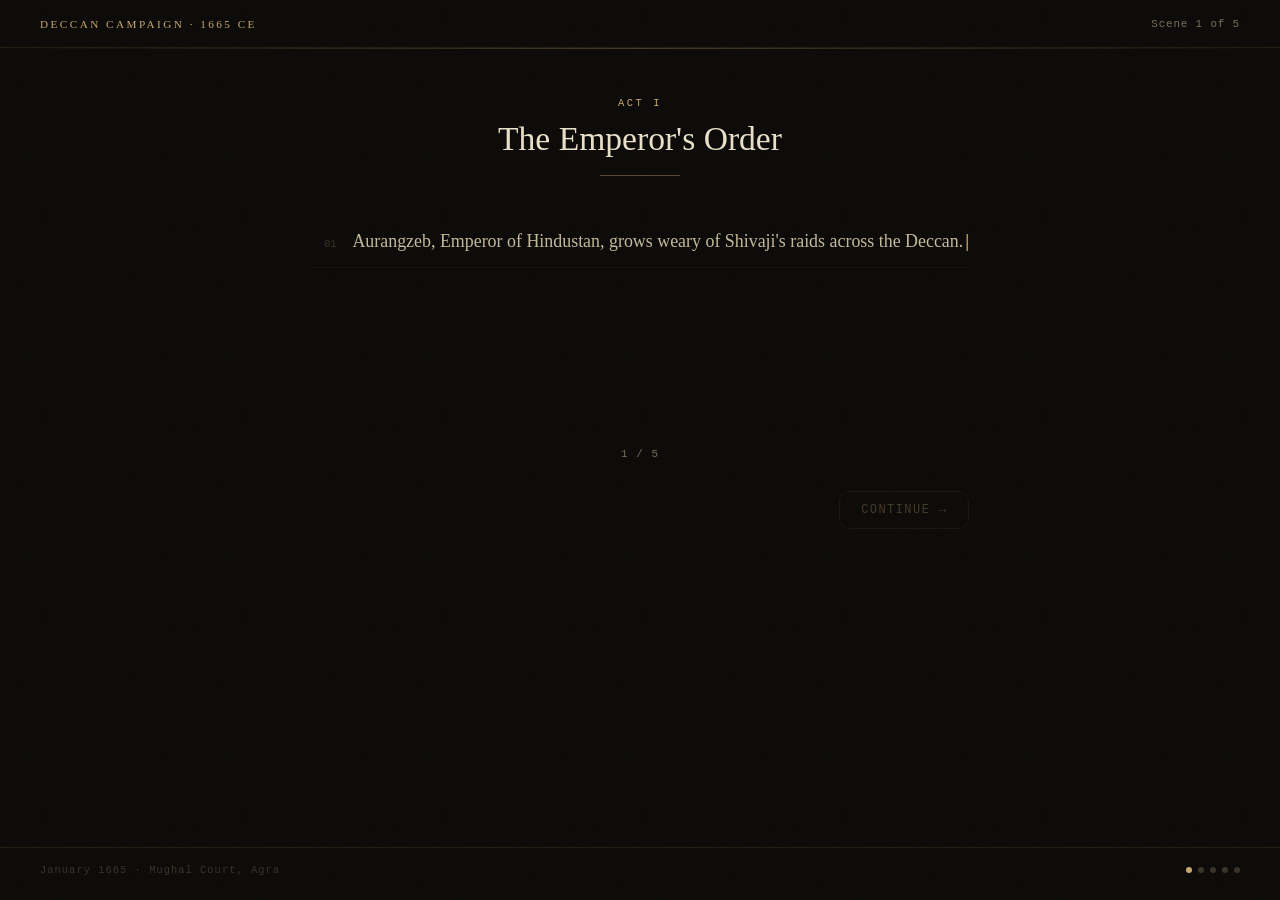
==== Idea2.html @ 473e8cde "Add files via upload" ====
<!DOCTYPE html>
<html lang="en">
<head>
<meta charset="UTF-8">
<meta name="viewport" content="width=device-width, initial-scale=1.0">
<title>Deccan Campaign — Historical Simulation</title>
<style>
*, *::before, *::after { box-sizing: border-box; margin: 0; padding: 0; }

:root {
  --bg:          #0c0b09;
  --surface:     #131210;
  --surface2:    #1a1916;
  --border:      rgba(200,169,110,0.12);
  --border-mid:  rgba(200,169,110,0.25);
  --gold:        #c8a96e;
  --gold-dim:    rgba(200,169,110,0.08);
  --gold-glow:   rgba(200,169,110,0.18);
  --parchment:   #e8dfc8;
  --muted:       #7a6f5c;
  --faint:       #3a342a;
  --green:       #5a9e72;
  --green-dim:   rgba(90,158,114,0.13);
  --red:         #b85555;
  --red-dim:     rgba(184,85,85,0.13);
  --r:           10px;
  --rl:          16px;
}

body {
  background: var(--bg);
  color: var(--parchment);
  font-family: 'Georgia', 'Times New Roman', serif;
  min-height: 100vh;
  display: flex;
  flex-direction: column;
}

/* ── GRAIN TEXTURE ── */
body::before {
  content: '';
  position: fixed; inset: 0; pointer-events: none; z-index: 0;
  background-image: url("data:image/svg+xml,%3Csvg xmlns='http://www.w3.org/2000/svg' width='200' height='200'%3E%3Cfilter id='n'%3E%3CfeTurbulence type='fractalNoise' baseFrequency='0.75' numOctaves='4' stitchTiles='stitch'/%3E%3C/filter%3E%3Crect width='200' height='200' filter='url(%23n)' opacity='0.04'/%3E%3C/svg%3E");
  opacity: 0.4;
}

/* ── GLOBAL HEADER ── */
#global-header {
  position: relative; z-index: 10;
  border-bottom: 1px solid var(--border);
  padding: 1.1rem 2.5rem;
  display: flex; align-items: center; justify-content: space-between;
}
.header-title {
  font-size: 0.7rem;
  letter-spacing: 0.22em;
  text-transform: uppercase;
  color: var(--gold);
}
.header-progress {
  font-family: 'Courier New', monospace;
  font-size: 0.68rem;
  color: var(--muted);
  letter-spacing: 0.08em;
}
.gold-line {
  height: 1px;
  background: linear-gradient(90deg, transparent, var(--gold), transparent);
  opacity: 0.3;
}

/* ── STAGE (scene container) ── */
#stage {
  position: relative; z-index: 5;
  flex: 1;
  display: flex; align-items: flex-start; justify-content: center;
  padding: 3rem 1.5rem 2rem;
}

/* ── SCENE ENTRY ANIMATION ── */
.scene-enter {
  animation: sceneIn 0.7s cubic-bezier(0.22,1,0.36,1) both;
}
@keyframes sceneIn {
  from { opacity: 0; transform: translateY(20px); }
  to   { opacity: 1; transform: translateY(0); }
}

/* ═══════════════════════════════════
   DECISION SCENE
═══════════════════════════════════ */
.decision-wrap {
  width: 100%; max-width: 680px;
}

.scene-eyebrow {
  display: flex; align-items: center; gap: 1rem;
  margin-bottom: 0.75rem;
}
.act-tag {
  font-family: 'Courier New', monospace;
  font-size: 0.65rem;
  letter-spacing: 0.2em;
  text-transform: uppercase;
  color: var(--gold);
  border: 1px solid var(--border-mid);
  padding: 3px 10px;
  border-radius: 3px;
}
.role-tag {
  font-family: 'Courier New', monospace;
  font-size: 0.65rem;
  letter-spacing: 0.12em;
  color: var(--muted);
}

.scene-heading {
  font-size: clamp(1.3rem, 3vw, 1.9rem);
  font-weight: normal;
  color: var(--parchment);
  line-height: 1.25;
  margin-bottom: 0.3rem;
}

.gold-divider {
  height: 1px;
  background: linear-gradient(90deg, var(--gold), transparent);
  opacity: 0.35;
  margin: 1.1rem 0;
}

.narrative-text {
  font-size: 1rem;
  line-height: 1.85;
  color: #c4b99a;
  margin-bottom: 1.1rem;
}

.role-immersion {
  font-family: 'Courier New', monospace;
  font-size: 0.75rem;
  color: var(--gold);
  letter-spacing: 0.1em;
  border-left: 2px solid var(--gold);
  padding: 0.4rem 0.85rem;
  margin-bottom: 1.5rem;
  background: var(--gold-dim);
  border-radius: 0 var(--r) var(--r) 0;
}

.decision-question {
  font-size: 0.78rem;
  font-family: 'Courier New', monospace;
  letter-spacing: 0.08em;
  text-transform: uppercase;
  color: var(--muted);
  margin-bottom: 0.85rem;
}

.options-grid {
  display: flex; flex-direction: column; gap: 0.55rem;
  margin-bottom: 1.4rem;
}

.opt-btn {
  display: flex; align-items: flex-start; gap: 0.85rem;
  background: var(--surface2);
  border: 1px solid var(--border);
  border-radius: var(--r);
  color: var(--parchment);
  font-family: 'Georgia', serif;
  font-size: 0.88rem;
  line-height: 1.5;
  padding: 0.85rem 1.1rem;
  text-align: left;
  cursor: pointer;
  transition: background 0.15s, border-color 0.15s;
}
.opt-btn:hover:not(:disabled) {
  background: rgba(200,169,110,0.06);
  border-color: var(--border-mid);
}
.opt-btn:disabled { cursor: default; }

.opt-key {
  flex-shrink: 0;
  width: 24px; height: 24px;
  border-radius: 50%;
  border: 1px solid var(--faint);
  display: flex; align-items: center; justify-content: center;
  font-family: 'Courier New', monospace;
  font-size: 0.7rem;
  color: var(--muted);
  transition: all 0.2s;
  margin-top: 1px;
}

.opt-btn.state-correct {
  background: var(--green-dim);
  border-color: var(--green);
  color: #8ecfa5;
}
.opt-btn.state-correct .opt-key {
  background: var(--green); border-color: var(--green); color: #fff;
}
.opt-btn.state-incorrect {
  background: var(--red-dim);
  border-color: var(--red);
  color: #c98585;
}
.opt-btn.state-incorrect .opt-key {
  background: var(--red); border-color: var(--red); color: #fff;
}
.opt-btn.state-dim {
  opacity: 0.38;
}

.feedback-box {
  display: none;
  border-radius: var(--r);
  padding: 0.9rem 1.1rem;
  font-family: 'Courier New', monospace;
  font-size: 0.8rem;
  line-height: 1.65;
  animation: fadeIn 0.4s ease both;
}
.feedback-box.correct {
  display: block;
  background: var(--green-dim);
  border: 1px solid rgba(90,158,114,0.3);
  color: #8ecfa5;
}
.feedback-box.incorrect {
  display: block;
  background: var(--red-dim);
  border: 1px solid rgba(184,85,85,0.3);
  color: #c98585;
}
.feedback-verdict {
  font-size: 0.68rem;
  letter-spacing: 0.15em;
  text-transform: uppercase;
  margin-bottom: 0.35rem;
  font-weight: bold;
}

@keyframes fadeIn {
  from { opacity: 0; transform: translateY(6px); }
  to   { opacity: 1; transform: translateY(0); }
}

/* ═══════════════════════════════════
   NARRATION SCENE
═══════════════════════════════════ */
.narration-wrap {
  width: 100%; max-width: 720px;
}

.narration-header {
  margin-bottom: 2.5rem;
  text-align: center;
}
.narration-act {
  font-family: 'Courier New', monospace;
  font-size: 0.65rem;
  letter-spacing: 0.25em;
  text-transform: uppercase;
  color: var(--gold);
  margin-bottom: 0.6rem;
}
.narration-title {
  font-size: clamp(1.4rem, 4vw, 2.1rem);
  font-weight: normal;
  color: var(--parchment);
  line-height: 1.2;
}
.narration-gold-line {
  width: 80px;
  height: 1px;
  background: var(--gold);
  opacity: 0.4;
  margin: 1rem auto 0;
}

.transcript-log {
  min-height: 200px;
  display: flex;
  flex-direction: column;
  gap: 0;
  margin-bottom: 2rem;
}

.transcript-line {
  font-size: clamp(0.95rem, 2.2vw, 1.12rem);
  line-height: 1.85;
  color: #c4b99a;
  padding: 0.55rem 0;
  border-bottom: 1px solid rgba(200,169,110,0.06);
  display: flex;
  gap: 1rem;
  align-items: baseline;
  animation: lineIn 0.7s cubic-bezier(0.22,1,0.36,1) both;
}
@keyframes lineIn {
  from { opacity: 0; transform: translateY(14px); }
  to   { opacity: 1; transform: translateY(0); }
}

.line-index {
  font-family: 'Courier New', monospace;
  font-size: 0.65rem;
  color: var(--faint);
  flex-shrink: 0;
  padding-top: 3px;
  min-width: 1.6rem;
  text-align: right;
}
.line-text { flex: 1; }

.transcript-line.line-active .line-text::after {
  content: '|';
  animation: blink 0.9s step-end infinite;
  color: var(--gold);
  margin-left: 2px;
  font-weight: bold;
}
@keyframes blink {
  0%,100% { opacity: 1; }
  50%      { opacity: 0; }
}

.narration-step-indicator {
  font-family: 'Courier New', monospace;
  font-size: 0.68rem;
  color: var(--muted);
  text-align: center;
  letter-spacing: 0.1em;
  min-height: 1.2rem;
}

/* ── NEXT BUTTON ── */
.next-btn-wrap {
  display: flex;
  justify-content: flex-end;
  padding-top: 1.5rem;
}

.next-btn {
  display: inline-flex;
  align-items: center;
  gap: 0.5rem;
  background: transparent;
  border: 1px solid var(--border-mid);
  border-radius: var(--r);
  color: var(--gold);
  font-family: 'Courier New', monospace;
  font-size: 0.75rem;
  letter-spacing: 0.12em;
  text-transform: uppercase;
  padding: 0.65rem 1.3rem;
  cursor: pointer;
  transition: background 0.15s, border-color 0.15s;
}
.next-btn:hover {
  background: var(--gold-glow);
  border-color: var(--gold);
}
.next-btn:disabled {
  opacity: 0.3;
  cursor: not-allowed;
}
.next-arrow {
  font-size: 0.8rem;
}

/* ── END CARD ── */
.end-card {
  width: 100%; max-width: 520px;
  text-align: center;
}
.end-seal {
  width: 60px; height: 60px;
  border: 1px solid var(--border-mid);
  border-radius: 50%;
  display: flex; align-items: center; justify-content: center;
  margin: 0 auto 1.5rem;
  font-size: 1.5rem;
}
.end-title {
  font-size: 1.4rem;
  color: var(--gold);
  margin-bottom: 0.6rem;
}
.end-sub {
  font-family: 'Courier New', monospace;
  font-size: 0.75rem;
  color: var(--muted);
  letter-spacing: 0.1em;
}

/* ── SCENE FOOTER ── */
.scene-footer {
  position: relative; z-index: 5;
  display: flex; align-items: center; justify-content: space-between;
  padding: 1rem 2.5rem 1.5rem;
  border-top: 1px solid var(--border);
}
.footer-meta {
  font-family: 'Courier New', monospace;
  font-size: 0.65rem;
  color: var(--faint);
  letter-spacing: 0.1em;
}
.scene-dots {
  display: flex; gap: 6px;
}
.dot {
  width: 6px; height: 6px;
  border-radius: 50%;
  background: var(--faint);
  transition: background 0.3s;
}
.dot.active { background: var(--gold); }
.dot.done   { background: var(--muted); }
</style>
</head>
<body>

<div id="global-header">
  <div class="header-title">Deccan Campaign · 1665 CE</div>
  <div class="header-progress" id="header-progress">Scene 1 of 5</div>
</div>
<div class="gold-line"></div>

<div id="stage"></div>

<footer class="scene-footer">
  <div class="footer-meta" id="footer-meta">Historical simulation</div>
  <div class="scene-dots" id="scene-dots"></div>
</footer>

<script>
/* ═══════════════════════════════════════════
   SCENE DATA
═══════════════════════════════════════════ */
const SCENES = [
  {
    type: "narration",
    act: "ACT I",
    title: "The Emperor's Order",
    footer: "January 1665 · Mughal Court, Agra",
    narration: [
      "Aurangzeb, Emperor of Hindustan, grows weary of Shivaji's raids across the Deccan.",
      "In December 1664, he summons Mirza Raja Jai Singh II — his most capable general.",
      "The command is absolute: break Shivaji, reduce his forts, and end the Maratha threat.",
      "Jai Singh departs Agra in the bitter cold of January 1665 with a vast imperial army.",
      "He crosses the Narmada river on the 9th — the threshold between north and south."
    ]
  },
  {
    type: "decision",
    act: "ACT I — Scene 2",
    title: "The Approach",
    role: "You are Jai Singh II, Mirza Raja of Amber",
    narrative: "Your column has crossed the Narmada. The Deccan plateau opens before you. Shivaji's network of hill forts stretches from Pune to the Konkan coast. Your cavalry is strong, your artillery slow. The monsoon is four months away — time is your most precious resource.",
    question: "How do you approach the Maratha heartland?",
    footer: "February 1665 · Northern Deccan",
    options: [
      {
        text: "March directly on Rajgad — Shivaji's capital. A swift strike at the heart.",
        correct: false,
        explanation: "Rajgad sits atop a near-vertical escarpment. A direct assault without reducing surrounding forts exposes your supply lines to Maratha raids. This ended historical sieges in failure."
      },
      {
        text: "Secure Pune first, then establish a base at Saswad to control the plains.",
        correct: true,
        explanation: "Saswad commands the Bhima plain with open ground for Mughal cavalry. From here, Jai Singh isolated forts one by one. This is exactly the strategy he executed — it forced Shivaji to negotiate."
      },
      {
        text: "Move south into Konkan and cut Shivaji's coastal trade routes.",
        correct: false,
        explanation: "The Konkan's dense jungle and monsoon gorges neutralise cavalry entirely. Maratha infantry and guerrillas own that terrain. Historically, Mughal columns there were ground down to nothing."
      },
      {
        text: "Divide the army into three columns for simultaneous pressure.",
        correct: false,
        explanation: "Dividing in hostile terrain against an enemy with interior lines is fatal. Each column becomes small enough for Shivaji to destroy in detail before they can converge."
      }
    ]
  },
  {
    type: "narration",
    act: "ACT II",
    title: "The Siege of Purandar",
    footer: "March–June 1665 · Purandar Fort",
    narration: [
      "Jai Singh establishes his base at Saswad. The Mughal camp stretches for miles across the plateau.",
      "He methodically reduces outlying Maratha posts, cutting Purandar's supply lines.",
      "Shivaji watches from Rajgad as fort after fort falls to Mughal pressure and bribery.",
      "By April, Jai Singh's guns are positioned on Vajragad — the lower hill commanding Purandar.",
      "The bombardment begins. Stone by stone, the walls of Purandar begin to crack.",
      "Shivaji's finest commander, Murar Baji, dies defending the breach. The fort cannot hold."
    ]
  },
  {
    type: "decision",
    act: "ACT II — Scene 4",
    title: "The Treaty Offer",
    role: "You are Shivaji Bhonsle, Chhatrapati of the Marathas",
    narrative: "Purandar is days from falling. Twenty-three of your thirty-five forts have been taken or threatened. Jai Singh sends an envoy — a remarkably generous offer. He speaks of service to the Emperor, of honour preserved, of forts returned after a northern campaign. Your sardars urge resistance to the last man. But you are not a man who fights to die.",
    question: "Do you accept Jai Singh's terms at Purandar?",
    footer: "June 1665 · Rajgad",
    options: [
      {
        text: "Accept the treaty. Cede 23 forts, agree to serve the Emperor, preserve your core.",
        correct: true,
        explanation: "Shivaji signed the Treaty of Purandar on 11 June 1665. He ceded 23 forts but retained 12 key ones — including Rajgad. He lived to reclaim everything. Strategic retreat is not defeat."
      },
      {
        text: "Reject the treaty and fight. Let the Marathas bleed the Mughals across every hill.",
        correct: false,
        explanation: "Historically suicidal. Without Purandar, the remaining forts fall in months. The Maratha confederacy fractures without a centre. Shivaji's genius was knowing when to yield in order to survive."
      },
      {
        text: "Accept terms publicly, then sabotage Mughal operations from within.",
        correct: false,
        explanation: "Jai Singh was not naive. Shivaji would be expected at Agra — surrounded by imperial court and Mughal power. Treachery at this stage would mean imprisonment or death before any sabotage could begin."
      }
    ]
  },
  {
    type: "narration",
    act: "ACT III",
    title: "Aftermath",
    footer: "1665–1674 · The Long Game",
    narration: [
      "The Treaty of Purandar is signed. Shivaji yields 23 forts and a tribute of 400,000 rupees.",
      "He travels to Agra in 1666 — and famously escapes Aurangzeb's court in a fruit basket.",
      "By 1670, Shivaji recaptures all his lost forts in a single swift campaign.",
      "In 1674, he crowns himself Chhatrapati — sovereign king — at Raigad.",
      "What looked like defeat at Purandar was merely an intermission. The Marathas endured for 150 years more."
    ]
  }
];

/* ═══════════════════════════════════════════
   ENGINE
═══════════════════════════════════════════ */
let currentScene = 0;
let narrationTimer = null;
let narrationStep = 0;
let decisionMade = false;

function buildDots() {
  const wrap = document.getElementById('scene-dots');
  wrap.innerHTML = '';
  SCENES.forEach((_, i) => {
    const d = document.createElement('div');
    d.className = 'dot' + (i === currentScene ? ' active' : (i < currentScene ? ' done' : ''));
    wrap.appendChild(d);
  });
}

function updateHeader() {
  document.getElementById('header-progress').textContent =
    `Scene ${currentScene + 1} of ${SCENES.length}`;
}

function renderScene(scene) {
  const stage = document.getElementById('stage');
  stage.innerHTML = '';
  document.getElementById('footer-meta').textContent = scene.footer || '';
  buildDots();
  updateHeader();
  decisionMade = false;
  narrationStep = 0;
  clearTimeout(narrationTimer);

  const wrap = document.createElement('div');
  wrap.className = 'scene-enter';

  if (scene.type === 'decision') {
    wrap.appendChild(buildDecisionScene(scene));
  } else if (scene.type === 'narration') {
    const { el, start } = buildNarrationScene(scene);
    wrap.appendChild(el);
    stage.appendChild(wrap);
    start();
    return;
  }

  stage.appendChild(wrap);
}

/* ── DECISION RENDERER ── */
function buildDecisionScene(s) {
  const root = document.createElement('div');
  root.className = 'decision-wrap';

  root.innerHTML = `
    <div class="scene-eyebrow">
      <span class="act-tag">${s.act}</span>
      <span class="role-tag">${s.role}</span>
    </div>
    <h1 class="scene-heading">${s.title}</h1>
    <div class="gold-divider"></div>
    <p class="narrative-text">${s.narrative}</p>
    <div class="role-immersion">${s.role}</div>
    <p class="decision-question">${s.question}</p>
    <div class="options-grid" id="opts"></div>
    <div class="feedback-box" id="feedback-box">
      <div class="feedback-verdict" id="feedback-verdict"></div>
      <div id="feedback-text"></div>
    </div>
    <div class="next-btn-wrap">
      <button class="next-btn" id="next-btn" disabled>
        Continue <span class="next-arrow">&#8594;</span>
      </button>
    </div>
  `;

  const opts = root.querySelector('#opts');
  const keys = ['A','B','C','D'];
  s.options.forEach((opt, i) => {
    const btn = document.createElement('button');
    btn.className = 'opt-btn';
    btn.innerHTML = `<span class="opt-key">${keys[i]}</span><span>${opt.text}</span>`;
    btn.addEventListener('click', () => handleDecision(i, s, root));
    opts.appendChild(btn);
  });

  return root;
}

function handleDecision(index, s, root) {
  if (decisionMade) return;
  decisionMade = true;

  const chosen = s.options[index];
  const btns = root.querySelectorAll('.opt-btn');
  btns.forEach((b, i) => {
    b.disabled = true;
    if (i === index) {
      b.classList.add(chosen.correct ? 'state-correct' : 'state-incorrect');
    } else {
      b.classList.add('state-dim');
    }
  });

  const box = root.querySelector('#feedback-box');
  const verdict = root.querySelector('#feedback-verdict');
  const text = root.querySelector('#feedback-text');
  verdict.textContent = chosen.correct ? '✓  Correct stratagem' : '✗  Poor judgment';
  text.textContent = chosen.explanation;
  box.className = 'feedback-box ' + (chosen.correct ? 'correct' : 'incorrect');

  root.querySelector('#next-btn').disabled = false;
  root.querySelector('#next-btn').addEventListener('click', advanceScene);

  window.dispatchEvent(new CustomEvent('history:decision', {
    detail: {
      act: s.act,
      role: s.role,
      choice: s.options[index].text,
      correct: chosen.correct
    }
  }));
}

/* ── NARRATION RENDERER ── */
function buildNarrationScene(s) {
  const root = document.createElement('div');
  root.className = 'narration-wrap';

  root.innerHTML = `
    <div class="narration-header">
      <div class="narration-act">${s.act}</div>
      <h1 class="narration-title">${s.title}</h1>
      <div class="narration-gold-line"></div>
    </div>
    <div class="transcript-log" id="transcript-log"></div>
    <div class="narration-step-indicator" id="step-indicator">&#8203;</div>
    <div class="next-btn-wrap">
      <button class="next-btn" id="next-btn" disabled>
        Continue <span class="next-arrow">&#8594;</span>
      </button>
    </div>
  `;

  function start() {
    const log = root.querySelector('#transcript-log');
    const indicator = root.querySelector('#step-indicator');
    const nextBtn = root.querySelector('#next-btn');
    const lines = s.narration;
    let step = 0;

    function showLine() {
      if (step >= lines.length) {
        indicator.textContent = '';
        nextBtn.disabled = false;
        nextBtn.addEventListener('click', advanceScene);
        return;
      }
      const prev = log.querySelector('.line-active');
      if (prev) prev.classList.remove('line-active');

      const row = document.createElement('div');
      row.className = 'transcript-line line-active';
      row.innerHTML = `<span class="line-index">${String(step + 1).padStart(2,'0')}</span><span class="line-text">${lines[step]}</span>`;
      log.appendChild(row);

      indicator.textContent = `${step + 1} / ${lines.length}`;

      window.dispatchEvent(new CustomEvent('history:narration', {
        detail: { step, text: lines[step] }
      }));

      step++;
      narrationTimer = setTimeout(showLine, step === 1 ? 1400 : 1700);
    }

    setTimeout(showLine, 400);
  }

  return { el: root, start };
}

/* ── ADVANCE ── */
function advanceScene() {
  clearTimeout(narrationTimer);
  currentScene++;
  if (currentScene >= SCENES.length) {
    renderEnd();
    return;
  }
  renderScene(SCENES[currentScene]);
}

function renderEnd() {
  const stage = document.getElementById('stage');
  stage.innerHTML = '';
  document.getElementById('footer-meta').textContent = 'Simulation complete';
  buildDots();
  updateHeader();

  const wrap = document.createElement('div');
  wrap.className = 'scene-enter';
  wrap.innerHTML = `
    <div class="end-card">
      <div class="end-seal">&#9670;</div>
      <h2 class="end-title">Campaign Complete</h2>
      <div class="gold-divider" style="width:80px;margin:1rem auto;"></div>
      <p class="narrative-text" style="font-size:0.95rem;">
        The Deccan Campaign of 1665 reshaped the subcontinent. Jai Singh's mastery of political pressure over brute force, and Shivaji's willingness to yield tactically while preserving his strategic core — both stand as lessons in statecraft that endure.
      </p>
      <p class="end-sub" style="margin-top:1.5rem;">1665 – 1674 · Deccan Plateau</p>
    </div>
  `;
  stage.appendChild(wrap);
}

/* ── INIT ── */
renderScene(SCENES[currentScene]);

window.addEventListener('history:decision', e => console.log('[history:decision]', e.detail));
window.addEventListener('history:narration', e => console.log('[history:narration]', e.detail));
</script>
</body>
</html>
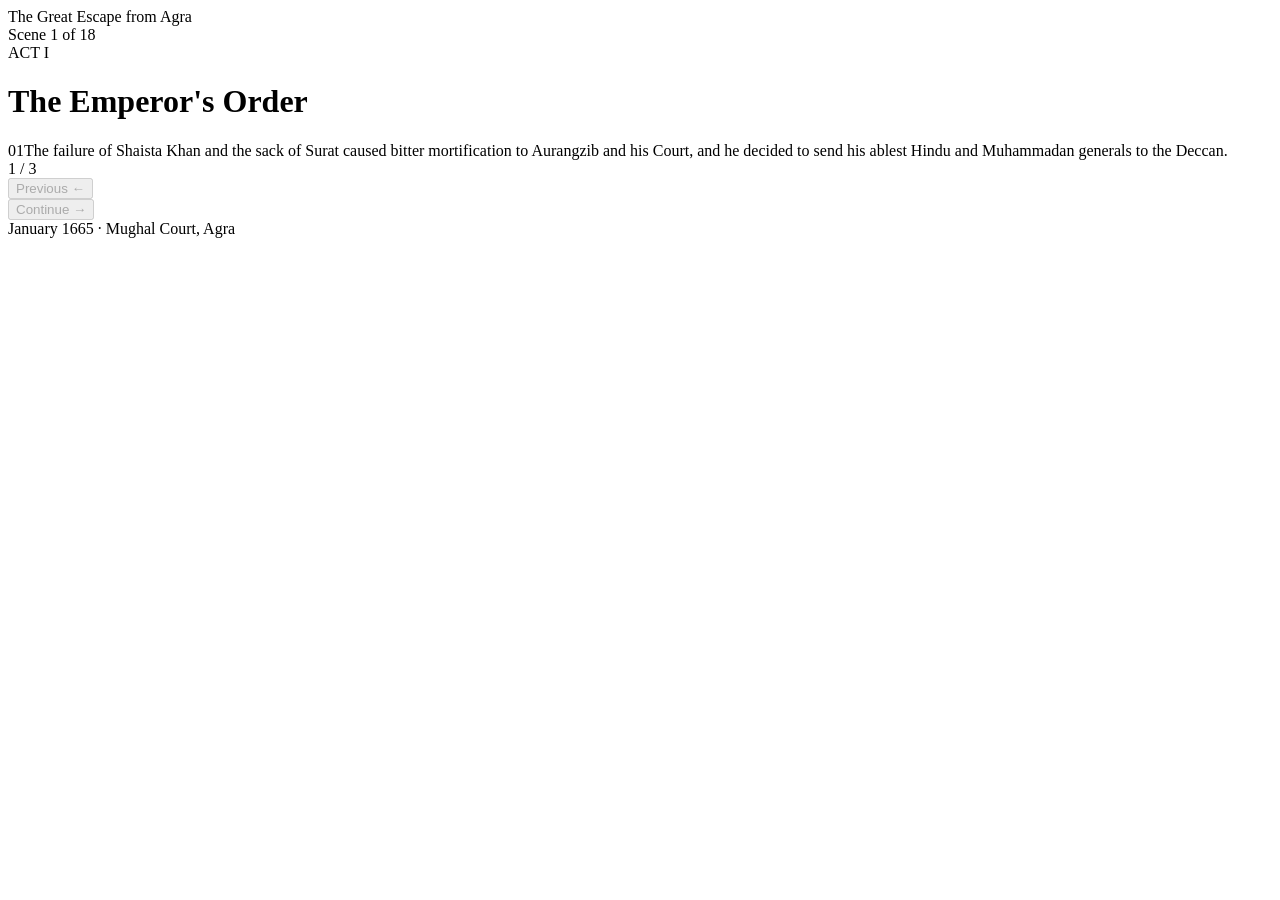
==== commit d6414788: "Update Idea2.html" ====
--- a/Idea2.html
+++ b/Idea2.html
@@ -1,433 +1,16 @@
 <!DOCTYPE html>
+<link rel="stylesheet" href="style.css">
 <html lang="en">
 <head>
 <meta charset="UTF-8">
 <meta name="viewport" content="width=device-width, initial-scale=1.0">
-<title>Deccan Campaign — Historical Simulation</title>
-<style>
-*, *::before, *::after { box-sizing: border-box; margin: 0; padding: 0; }
-
-:root {
-  --bg:          #0c0b09;
-  --surface:     #131210;
-  --surface2:    #1a1916;
-  --border:      rgba(200,169,110,0.12);
-  --border-mid:  rgba(200,169,110,0.25);
-  --gold:        #c8a96e;
-  --gold-dim:    rgba(200,169,110,0.08);
-  --gold-glow:   rgba(200,169,110,0.18);
-  --parchment:   #e8dfc8;
-  --muted:       #7a6f5c;
-  --faint:       #3a342a;
-  --green:       #5a9e72;
-  --green-dim:   rgba(90,158,114,0.13);
-  --red:         #b85555;
-  --red-dim:     rgba(184,85,85,0.13);
-  --r:           10px;
-  --rl:          16px;
-}
-
-body {
-  background: var(--bg);
-  color: var(--parchment);
-  font-family: 'Georgia', 'Times New Roman', serif;
-  min-height: 100vh;
-  display: flex;
-  flex-direction: column;
-}
-
-/* ── GRAIN TEXTURE ── */
-body::before {
-  content: '';
-  position: fixed; inset: 0; pointer-events: none; z-index: 0;
-  background-image: url("data:image/svg+xml,%3Csvg xmlns='http://www.w3.org/2000/svg' width='200' height='200'%3E%3Cfilter id='n'%3E%3CfeTurbulence type='fractalNoise' baseFrequency='0.75' numOctaves='4' stitchTiles='stitch'/%3E%3C/filter%3E%3Crect width='200' height='200' filter='url(%23n)' opacity='0.04'/%3E%3C/svg%3E");
-  opacity: 0.4;
-}
-
-/* ── GLOBAL HEADER ── */
-#global-header {
-  position: relative; z-index: 10;
-  border-bottom: 1px solid var(--border);
-  padding: 1.1rem 2.5rem;
-  display: flex; align-items: center; justify-content: space-between;
-}
-.header-title {
-  font-size: 0.7rem;
-  letter-spacing: 0.22em;
-  text-transform: uppercase;
-  color: var(--gold);
-}
-.header-progress {
-  font-family: 'Courier New', monospace;
-  font-size: 0.68rem;
-  color: var(--muted);
-  letter-spacing: 0.08em;
-}
-.gold-line {
-  height: 1px;
-  background: linear-gradient(90deg, transparent, var(--gold), transparent);
-  opacity: 0.3;
-}
-
-/* ── STAGE (scene container) ── */
-#stage {
-  position: relative; z-index: 5;
-  flex: 1;
-  display: flex; align-items: flex-start; justify-content: center;
-  padding: 3rem 1.5rem 2rem;
-}
-
-/* ── SCENE ENTRY ANIMATION ── */
-.scene-enter {
-  animation: sceneIn 0.7s cubic-bezier(0.22,1,0.36,1) both;
-}
-@keyframes sceneIn {
-  from { opacity: 0; transform: translateY(20px); }
-  to   { opacity: 1; transform: translateY(0); }
-}
-
-/* ═══════════════════════════════════
-   DECISION SCENE
-═══════════════════════════════════ */
-.decision-wrap {
-  width: 100%; max-width: 680px;
-}
-
-.scene-eyebrow {
-  display: flex; align-items: center; gap: 1rem;
-  margin-bottom: 0.75rem;
-}
-.act-tag {
-  font-family: 'Courier New', monospace;
-  font-size: 0.65rem;
-  letter-spacing: 0.2em;
-  text-transform: uppercase;
-  color: var(--gold);
-  border: 1px solid var(--border-mid);
-  padding: 3px 10px;
-  border-radius: 3px;
-}
-.role-tag {
-  font-family: 'Courier New', monospace;
-  font-size: 0.65rem;
-  letter-spacing: 0.12em;
-  color: var(--muted);
-}
-
-.scene-heading {
-  font-size: clamp(1.3rem, 3vw, 1.9rem);
-  font-weight: normal;
-  color: var(--parchment);
-  line-height: 1.25;
-  margin-bottom: 0.3rem;
-}
-
-.gold-divider {
-  height: 1px;
-  background: linear-gradient(90deg, var(--gold), transparent);
-  opacity: 0.35;
-  margin: 1.1rem 0;
-}
-
-.narrative-text {
-  font-size: 1rem;
-  line-height: 1.85;
-  color: #c4b99a;
-  margin-bottom: 1.1rem;
-}
-
-.role-immersion {
-  font-family: 'Courier New', monospace;
-  font-size: 0.75rem;
-  color: var(--gold);
-  letter-spacing: 0.1em;
-  border-left: 2px solid var(--gold);
-  padding: 0.4rem 0.85rem;
-  margin-bottom: 1.5rem;
-  background: var(--gold-dim);
-  border-radius: 0 var(--r) var(--r) 0;
-}
-
-.decision-question {
-  font-size: 0.78rem;
-  font-family: 'Courier New', monospace;
-  letter-spacing: 0.08em;
-  text-transform: uppercase;
-  color: var(--muted);
-  margin-bottom: 0.85rem;
-}
-
-.options-grid {
-  display: flex; flex-direction: column; gap: 0.55rem;
-  margin-bottom: 1.4rem;
-}
-
-.opt-btn {
-  display: flex; align-items: flex-start; gap: 0.85rem;
-  background: var(--surface2);
-  border: 1px solid var(--border);
-  border-radius: var(--r);
-  color: var(--parchment);
-  font-family: 'Georgia', serif;
-  font-size: 0.88rem;
-  line-height: 1.5;
-  padding: 0.85rem 1.1rem;
-  text-align: left;
-  cursor: pointer;
-  transition: background 0.15s, border-color 0.15s;
-}
-.opt-btn:hover:not(:disabled) {
-  background: rgba(200,169,110,0.06);
-  border-color: var(--border-mid);
-}
-.opt-btn:disabled { cursor: default; }
-
-.opt-key {
-  flex-shrink: 0;
-  width: 24px; height: 24px;
-  border-radius: 50%;
-  border: 1px solid var(--faint);
-  display: flex; align-items: center; justify-content: center;
-  font-family: 'Courier New', monospace;
-  font-size: 0.7rem;
-  color: var(--muted);
-  transition: all 0.2s;
-  margin-top: 1px;
-}
-
-.opt-btn.state-correct {
-  background: var(--green-dim);
-  border-color: var(--green);
-  color: #8ecfa5;
-}
-.opt-btn.state-correct .opt-key {
-  background: var(--green); border-color: var(--green); color: #fff;
-}
-.opt-btn.state-incorrect {
-  background: var(--red-dim);
-  border-color: var(--red);
-  color: #c98585;
-}
-.opt-btn.state-incorrect .opt-key {
-  background: var(--red); border-color: var(--red); color: #fff;
-}
-.opt-btn.state-dim {
-  opacity: 0.38;
-}
-
-.feedback-box {
-  display: none;
-  border-radius: var(--r);
-  padding: 0.9rem 1.1rem;
-  font-family: 'Courier New', monospace;
-  font-size: 0.8rem;
-  line-height: 1.65;
-  animation: fadeIn 0.4s ease both;
-}
-.feedback-box.correct {
-  display: block;
-  background: var(--green-dim);
-  border: 1px solid rgba(90,158,114,0.3);
-  color: #8ecfa5;
-}
-.feedback-box.incorrect {
-  display: block;
-  background: var(--red-dim);
-  border: 1px solid rgba(184,85,85,0.3);
-  color: #c98585;
-}
-.feedback-verdict {
-  font-size: 0.68rem;
-  letter-spacing: 0.15em;
-  text-transform: uppercase;
-  margin-bottom: 0.35rem;
-  font-weight: bold;
-}
-
-@keyframes fadeIn {
-  from { opacity: 0; transform: translateY(6px); }
-  to   { opacity: 1; transform: translateY(0); }
-}
-
-/* ═══════════════════════════════════
-   NARRATION SCENE
-═══════════════════════════════════ */
-.narration-wrap {
-  width: 100%; max-width: 720px;
-}
-
-.narration-header {
-  margin-bottom: 2.5rem;
-  text-align: center;
-}
-.narration-act {
-  font-family: 'Courier New', monospace;
-  font-size: 0.65rem;
-  letter-spacing: 0.25em;
-  text-transform: uppercase;
-  color: var(--gold);
-  margin-bottom: 0.6rem;
-}
-.narration-title {
-  font-size: clamp(1.4rem, 4vw, 2.1rem);
-  font-weight: normal;
-  color: var(--parchment);
-  line-height: 1.2;
-}
-.narration-gold-line {
-  width: 80px;
-  height: 1px;
-  background: var(--gold);
-  opacity: 0.4;
-  margin: 1rem auto 0;
-}
-
-.transcript-log {
-  min-height: 200px;
-  display: flex;
-  flex-direction: column;
-  gap: 0;
-  margin-bottom: 2rem;
-}
-
-.transcript-line {
-  font-size: clamp(0.95rem, 2.2vw, 1.12rem);
-  line-height: 1.85;
-  color: #c4b99a;
-  padding: 0.55rem 0;
-  border-bottom: 1px solid rgba(200,169,110,0.06);
-  display: flex;
-  gap: 1rem;
-  align-items: baseline;
-  animation: lineIn 0.7s cubic-bezier(0.22,1,0.36,1) both;
-}
-@keyframes lineIn {
-  from { opacity: 0; transform: translateY(14px); }
-  to   { opacity: 1; transform: translateY(0); }
-}
-
-.line-index {
-  font-family: 'Courier New', monospace;
-  font-size: 0.65rem;
-  color: var(--faint);
-  flex-shrink: 0;
-  padding-top: 3px;
-  min-width: 1.6rem;
-  text-align: right;
-}
-.line-text { flex: 1; }
-
-.transcript-line.line-active .line-text::after {
-  content: '|';
-  animation: blink 0.9s step-end infinite;
-  color: var(--gold);
-  margin-left: 2px;
-  font-weight: bold;
-}
-@keyframes blink {
-  0%,100% { opacity: 1; }
-  50%      { opacity: 0; }
-}
-
-.narration-step-indicator {
-  font-family: 'Courier New', monospace;
-  font-size: 0.68rem;
-  color: var(--muted);
-  text-align: center;
-  letter-spacing: 0.1em;
-  min-height: 1.2rem;
-}
-
-/* ── NEXT BUTTON ── */
-.next-btn-wrap {
-  display: flex;
-  justify-content: flex-end;
-  padding-top: 1.5rem;
-}
-
-.next-btn {
-  display: inline-flex;
-  align-items: center;
-  gap: 0.5rem;
-  background: transparent;
-  border: 1px solid var(--border-mid);
-  border-radius: var(--r);
-  color: var(--gold);
-  font-family: 'Courier New', monospace;
-  font-size: 0.75rem;
-  letter-spacing: 0.12em;
-  text-transform: uppercase;
-  padding: 0.65rem 1.3rem;
-  cursor: pointer;
-  transition: background 0.15s, border-color 0.15s;
-}
-.next-btn:hover {
-  background: var(--gold-glow);
-  border-color: var(--gold);
-}
-.next-btn:disabled {
-  opacity: 0.3;
-  cursor: not-allowed;
-}
-.next-arrow {
-  font-size: 0.8rem;
-}
-
-/* ── END CARD ── */
-.end-card {
-  width: 100%; max-width: 520px;
-  text-align: center;
-}
-.end-seal {
-  width: 60px; height: 60px;
-  border: 1px solid var(--border-mid);
-  border-radius: 50%;
-  display: flex; align-items: center; justify-content: center;
-  margin: 0 auto 1.5rem;
-  font-size: 1.5rem;
-}
-.end-title {
-  font-size: 1.4rem;
-  color: var(--gold);
-  margin-bottom: 0.6rem;
-}
-.end-sub {
-  font-family: 'Courier New', monospace;
-  font-size: 0.75rem;
-  color: var(--muted);
-  letter-spacing: 0.1em;
-}
-
-/* ── SCENE FOOTER ── */
-.scene-footer {
-  position: relative; z-index: 5;
-  display: flex; align-items: center; justify-content: space-between;
-  padding: 1rem 2.5rem 1.5rem;
-  border-top: 1px solid var(--border);
-}
-.footer-meta {
-  font-family: 'Courier New', monospace;
-  font-size: 0.65rem;
-  color: var(--faint);
-  letter-spacing: 0.1em;
-}
-.scene-dots {
-  display: flex; gap: 6px;
-}
-.dot {
-  width: 6px; height: 6px;
-  border-radius: 50%;
-  background: var(--faint);
-  transition: background 0.3s;
-}
-.dot.active { background: var(--gold); }
-.dot.done   { background: var(--muted); }
-</style>
+<title>The Great Escape from Agra</title>
+
 </head>
 <body>
 
 <div id="global-header">
-  <div class="header-title">Deccan Campaign · 1665 CE</div>
+  <div class="header-title">The Great Escape from Agra</div>
   <div class="header-progress" id="header-progress">Scene 1 of 5</div>
 </div>
 <div class="gold-line"></div>
@@ -450,11 +33,12 @@
     title: "The Emperor's Order",
     footer: "January 1665 · Mughal Court, Agra",
     narration: [
-      "Aurangzeb, Emperor of Hindustan, grows weary of Shivaji's raids across the Deccan.",
-      "In December 1664, he summons Mirza Raja Jai Singh II — his most capable general.",
-      "The command is absolute: break Shivaji, reduce his forts, and end the Maratha threat.",
-      "Jai Singh departs Agra in the bitter cold of January 1665 with a vast imperial army.",
-      "He crosses the Narmada river on the 9th — the threshold between north and south."
+      "The failure of Shaista Khan and the sack of Surat caused bitter mortification to Aurangzib and his Court, and he decided to send his ablest Hindu and Muhammadan generals to the Deccan.",
+      "Among the promotions and transfers on his birthday, 30th September, 1664, the Emperor appointed Mirza Rajah Jai Singh to put down Shivaji.",
+      "Under him were deputed Dilir Khan, Daud Khan Qureshi, Rajah Rai Singh Sisodia, Ihtisham Khan Shaikhzada, Qubad Khan, Rajah Sujan Singh Bundela, Kirat Singh, Mulla Yahia Nawaiyat, and many other officers, with 14,000 troopers. ",
+      /*"After making the necessary preparations, Jai Singh left Upper India and crossed the Narmada at Handia on 9th January, 1665 arriving at Aurangabad on 10th February",
+      "At Aurangabad, Prince Muazzam was holding Court as viceroy of the Deccan. In just three days Jai Singh finished the work of waiting on the Prince, receiving and returning the visits of the local officers and nobles, and settling some points connected with the expedition. " 
+      I want you to put a map based on this commented info here*/
     ]
   },
   {
@@ -466,81 +50,320 @@
     question: "How do you approach the Maratha heartland?",
     footer: "February 1665 · Northern Deccan",
     options: [
-      {
-        text: "March directly on Rajgad — Shivaji's capital. A swift strike at the heart.",
-        correct: false,
-        explanation: "Rajgad sits atop a near-vertical escarpment. A direct assault without reducing surrounding forts exposes your supply lines to Maratha raids. This ended historical sieges in failure."
-      },
-      {
-        text: "Secure Pune first, then establish a base at Saswad to control the plains.",
-        correct: true,
-        explanation: "Saswad commands the Bhima plain with open ground for Mughal cavalry. From here, Jai Singh isolated forts one by one. This is exactly the strategy he executed — it forced Shivaji to negotiate."
-      },
-      {
-        text: "Move south into Konkan and cut Shivaji's coastal trade routes.",
-        correct: false,
-        explanation: "The Konkan's dense jungle and monsoon gorges neutralise cavalry entirely. Maratha infantry and guerrillas own that terrain. Historically, Mughal columns there were ground down to nothing."
-      },
-      {
-        text: "Divide the army into three columns for simultaneous pressure.",
-        correct: false,
-        explanation: "Dividing in hostile terrain against an enemy with interior lines is fatal. Each column becomes small enough for Shivaji to destroy in detail before they can converge."
-      }
-    ]
-  },
+  {
+    text: "Advance into the Konkan and strike Shivaji’s coastal strongholds.",
+    correct: false,
+    explanation: "The Konkan’s dense forests and narrow ghats neutralise Mughal cavalry and artillery. Shivaji’s forces excelled in this terrain, and previous campaigns here had failed disastrously."
+  },
+  {
+    text: "Launch a direct offensive into the Western Ghats against the hill forts.",
+    correct: false,
+    explanation: "The hill forts of the Ghats were designed for prolonged resistance. A direct assault would exhaust Mughal resources while exposing the army to guerrilla attacks by Shivaji’s Mavles."
+  },
+  {
+    text: "Divide the army to simultaneously pressure Bijapur, Golkonda, and Shivaji.",
+    correct: false,
+    explanation: "With multiple enemies and difficult terrain, dividing forces would weaken Mughal strength. Shivaji could exploit interior lines and defeat isolated columns in detail."
+  },
+  {
+    text: "Establish position in the eastern plains near Pune, between Shivaji and Bijapur.",
+    correct: true,
+    explanation: "Jai Singh chose to operate from the eastern plains, allowing mobility for cavalry, control over key routes, and the ability to threaten both Shivaji and Bijapur. This strategic positioning forced the Marathas into a defensive situation."
+  }
+]
+  },
+  /*Here, another map showing the Maratha empire, Golkondas and bijapur and the relative position of saswad where he set up his base later*/
   {
     type: "narration",
     act: "ACT II",
-    title: "The Siege of Purandar",
-    footer: "March–June 1665 · Purandar Fort",
+    title: "The Western Ghats",
+    footer: "March, 1665 · Sahyadri Ranges",
     narration: [
-      "Jai Singh establishes his base at Saswad. The Mughal camp stretches for miles across the plateau.",
-      "He methodically reduces outlying Maratha posts, cutting Purandar's supply lines.",
-      "Shivaji watches from Rajgad as fort after fort falls to Mughal pressure and bribery.",
-      "By April, Jai Singh's guns are positioned on Vajragad — the lower hill commanding Purandar.",
-      "The bombardment begins. Stone by stone, the walls of Purandar begin to crack.",
-      "Shivaji's finest commander, Murar Baji, dies defending the breach. The fort cannot hold."
-    ]
-  },
-  {
-    type: "decision",
-    act: "ACT II — Scene 4",
-    title: "The Treaty Offer",
-    role: "You are Shivaji Bhonsle, Chhatrapati of the Marathas",
-    narrative: "Purandar is days from falling. Twenty-three of your thirty-five forts have been taken or threatened. Jai Singh sends an envoy — a remarkably generous offer. He speaks of service to the Emperor, of honour preserved, of forts returned after a northern campaign. Your sardars urge resistance to the last man. But you are not a man who fights to die.",
-    question: "Do you accept Jai Singh's terms at Purandar?",
-    footer: "June 1665 · Rajgad",
-    options: [
-      {
-        text: "Accept the treaty. Cede 23 forts, agree to serve the Emperor, preserve your core.",
-        correct: true,
-        explanation: "Shivaji signed the Treaty of Purandar on 11 June 1665. He ceded 23 forts but retained 12 key ones — including Rajgad. He lived to reclaim everything. Strategic retreat is not defeat."
-      },
-      {
-        text: "Reject the treaty and fight. Let the Marathas bleed the Mughals across every hill.",
-        correct: false,
-        explanation: "Historically suicidal. Without Purandar, the remaining forts fall in months. The Maratha confederacy fractures without a centre. Shivaji's genius was knowing when to yield in order to survive."
-      },
-      {
-        text: "Accept terms publicly, then sabotage Mughal operations from within.",
-        correct: false,
-        explanation: "Jai Singh was not naive. Shivaji would be expected at Agra — surrounded by imperial court and Mughal power. Treachery at this stage would mean imprisonment or death before any sabotage could begin."
-      }
+      "In Western Maharashtra with its heavy rainfall, campaigning is impossible during the monsoons. It was already 3rd March when Jai Singh reached Puna, and if he was to effect anything it must be done in the next three months. ",
+      "The Western Ghats form a long towering wall running north to south along the western side of the Deccan. They have thrown off a number of short spurs eastwards, every two of which enclose a valley, the bed of some stream rolling east to join its sisters and form the mighty rivers of the south, the Godavari and the Krishna. ",
+      "Towards the east the spurs end, the valleys widen out and merge in the vast plains of the kingdom of Bijapur and this is the cradle of the Maratha kingdom, open  and therefore vulnerable, on the east, it is almost impenetrable from the west on account of hills and jungles .",
+      "And it is in the west that the historic forts of Shivaji are situated, almost every peak being crowned with the Maratha eagle's eyrie",
+      /*Here too just refer to the main text and then we can think of a static map again showing different locations.*/
     ]
   },
   {
     type: "narration",
     act: "ACT III",
-    title: "Aftermath",
-    footer: "1665–1674 · The Long Game",
+    title: "The Purandar Fort",
+    footer: "1665 · Purandar Fort",
     narration: [
-      "The Treaty of Purandar is signed. Shivaji yields 23 forts and a tribute of 400,000 rupees.",
-      "He travels to Agra in 1666 — and famously escapes Aurangzeb's court in a fruit basket.",
-      "By 1670, Shivaji recaptures all his lost forts in a single swift campaign.",
-      "In 1674, he crowns himself Chhatrapati — sovereign king — at Raigad.",
-      "What looked like defeat at Purandar was merely an intermission. The Marathas endured for 150 years more."
+      "Six miles south of Saswad rises the stupendous mountain mass of Purandar, the highest point of which towers 4,364 feet above sea-level and more than 2,500 feet above the plain at its foot. It is really a double fort, with an independent and very strong sister enclosure, named Vajragarh. on a ridge running out east of it.",
+      "The Western Ghats form a long towering wall running north to south along the western side of the Deccan. They have thrown off a number of short spurs eastwards, every two of which enclose a valley, the bed of some stream rolling east to join its sisters and form the mighty rivers of the south, the Godavari and the Krishna. ",
+      "Purandar consists of an upper fort or citadel with precipitous sides all around and a lower fort or machi, 300 feet or more below it. The latter is a ledge running round the waist of the hill with many a winding, the entire circuit being four miles.",
+      "On the north side the ledge widens out into a broad terrace, containing the barracks and offices of the garrison. This terrace is bounded on the east by the high spur named Bhairav Khind, which starts from the base of the steep overhanging north-eastern tower (called Khand-kala) of the upper fort, and runs for about a mile eastwards in a narrow ridge, ending in a small tableland (3,618 feet above sea-level), crowned with the fort of Rudramala, (Vajragarh)",
+      "This Vajragarh commands the machi or lower fort of Purandar on its northern and most important face, as the garrison has to live here.",
+      /*Here too just refer to the main text and then we can think of a static map again showing different locations.*/
     ]
-  }
+  },
+  {
+    type: "decision",
+    act: "ACT III",
+    title: "The First Attack",
+    role: "You are Jai Singh II, Mirza Raja of Amber",
+    narrative: "Before you rises Purandar — a formidable double fortress. Its upper citadel stands atop sheer precipices, nearly impossible to storm directly. Below it lies the machi, a sprawling fortified terrace housing the garrison. Yet to the east, along a narrow ridge, stands Vajragarh — a smaller but commanding fort overlooking Purandar’s most vital approaches. The geography is clear: whoever holds Vajragarh holds the key to Purandar. A direct assault would be costly, but time is limited and the monsoon approaches.",
+    question: "Where do you attack first?",
+    footer: "1665 · Saswad",
+   options: [
+  {
+    text: "Launch a direct assault on Purandar’s main fortifications.",
+    correct: false,
+    explanation: "Purandar’s upper citadel rises behind steep, nearly vertical slopes, making a direct assault extremely costly and likely to fail. Its defenses are designed to withstand frontal attacks, and the garrison could hold out while inflicting heavy losses."
+  },
+  {
+    text: "Capture Vajragarh first to command Purandar’s lower defenses.",
+    correct: true,
+    explanation: "Vajragarh overlooks the machi, where Purandar’s garrison resides. By capturing it, Jai Singh could place artillery above the Maratha positions and bombard the lower fort effectively. Historically, this strategic move allowed the Mughals to break Purandar’s defenses."
+  }
+]
+  },
+  {
+    type: "narration",
+    act: "ACT IV",
+    title: "The Siege Begins",
+    footer: "March - April, 1665 · Vajragad",
+    narration: [
+      "Dilir Khan with his nephews and Afghan troops, Hari Bhan and Udai Bhan Gaur, entrenched between Purandar and Rudramal. In front of him were the chief of the artillery, Turktaz Khan, and the party sent by Jai Singh.",
+      "Kirat Singh with the 3,000 troopers of the Rajah and a few other mansabdars made a stockade opposite the north gate of Purandar. On the right were the trenches of Rajah Narsingh Gaur, Karn Rathor, among others. Behind Purandar and facing its postern gate (khirfy) was the position of Daud Khan, Rajah Rai Singh, Md. Salih Tarkhan, among others. ",
+      "To the right of this position were posted Rasul Beg Rozbhani and his Rozbhani followers. Opposite Rudramal, Chaturbhuj Chauhan with a party of Dilir Khan's followers entrenched, and behind these Mitrasen, Indraman Bundela and some other officers.",
+      "Jai Singh removed his quarters from the camp to the foot of the hill to be nearer the besieged fort, while the soldiers pitched their tents along the hill-side. He visited the trenches every day, encouraged his men, and supervised the progress of the siege. ",
+      "At first all his efforts were directed to dragging guns to the top of the steep and difficult hill. It took three days to raise a gun, named Abdullah Khan, and mount it opposite Rudramal. In 3½ days more a second gun, named Fath Lashkar, was taken there. A third, named Haheli, was painfully approaching the summit. The incessant bombardment of the Mughals demolished the bases of the tower in front, and pioneers were sent to its foot to dig a hole underneath."
+    ]
+  },
+  {
+    type: "narration",
+    act: "ACT V",
+    title: "Capture of Vajragarh",
+    footer: "April, 1665 · Vajragad",
+    narration: [
+      "At midday, 13th April, Dilir Khan's division stormed the tower and drove the enemy into an enclosure behind it. ",
+      "Next day, the victorious Mughals pushed on to the inner enclosure and tried to capture it by escalade. The garrison, oppressed by their fire, capitulated in the evening (14th April), left the fort, and were disarmed. But Jai Singh very wisely allowed them to return home in order to tempt the garrison of Purandar, by this example of leniency, to surrender instead of fighting to the last.",
+      "The possession of Vajragarh was the stepping-stone to the capture of Purandar, or in Jai Singh's own language, 'the key that would unlock Purandar'. ",
+      "Dilir Khan now turned to the latter fort, while Jai Singh organised raids into the Maratha country, in order, as he wrote to the Emperor, to convince Shiva and the Sultan of Bijapur that the Mughal army was large enough to be able to spare troops from the siege, and also to prevent any concentration of forces round Shivaji by creating constant terror and disturbance in various parts of his kingdom.",
+    ]
+  },
+  {
+    type: "decision",
+    act: "ACT V",
+    title: "Capture of Vajragarh",
+    role: "You are Jai Singh II, Mirza Raja of Amber",
+    narrative: "Before you rises Purandar — a formidable double fortress. Its upper citadel stands atop sheer precipices, nearly impossible to storm directly. Below it lies the machi, a sprawling fortified terrace housing the garrison. Yet to the east, along a narrow ridge, stands Vajragarh — a smaller but commanding fort overlooking Purandar’s most vital approaches. The geography is clear: whoever holds Vajragarh holds the key to Purandar. A direct assault would be costly, but time is limited and the monsoon approaches.",
+    question: "A key officer is failing in duty and spreading doubt about the siege. What do you do?",
+    footer: "May, 1665 · Vajragarh",
+options: [
+  {
+    text: "Ignore his conduct and allow him to continue at his post.",
+    correct: false,
+    explanation: "He had already shown negligence by allowing Marathas to enter through the postern gate. Ignoring such behaviour would weaken discipline and endanger the siege."
+  },
+  {
+    text: "Publicly punish or dismiss him to set an example.",
+    correct: false,
+    explanation: "While punishment might restore discipline, it risks creating factional conflict within the Mughal command. Jai Singh preferred controlled reallocation over open confrontation."
+  },
+  {
+    text: "Replace him with other officers, but keep him within the siege camp.",
+    correct: false,
+    explanation: "Jai Singh initially reassigned positions, but Daud Khan (officer in question) continued to spread discouragement and disrupt operations. Simply shifting roles did not remove the underlying problem."
+  },
+  {
+    text: "Reassign him away from the siege and send him to lead a separate raiding column.",
+    correct: true,
+    explanation: "Jai Singh removed the source of disruption without provoking open conflict by assigning Daud Khan to an independent flying column. This preserved unity in the siege command while neutralising internal dissent."
+  }
+]},
+  {
+    type: "narration",
+    act: "ACT VI",
+    title: "Storming of the Outworks of Purandhar",
+    footer: "May, 1665 · Purandhar",
+    narration: [
+      "When, in the course of May, the Mughal trenches reached the foot of the two White Towers, which had been dismantled by bombardment, the garrison began to throw down lighted naphtha oil, leather bags full of gunpowder, bombs and heavy stones which effectually stopped the further advance of the Mughals",
+      "Jai Singh ordered a high wooden platform of logs and planks to be made, on which guns were to be mounted and parties of gunners and musketeers placed, to command the enemy's position.",
+      "Over the course of a few days, the wooden structure was completed and two small pieces of cannon were mounted on it. The stockade was untenable, and they retired to the trenches behind it. Thus, five towers and one stockade of the lower fort fell into the hands of the Mughals.",
+      "Purandar now seemed doomed. And, as if to complete its destruction, the Emperor had at Jai Singh's request despatched a train of very heavy artillery which were now on the way to the fort. The garrison had originally numbered only 2,000 against at least ten times that number of Mughals, and they had suffered heavy casualties during two months of incessant fighting. ",
+      "Unfortunately, early in the siege they had lost their gallant commandant Murar Baji Prabhu.",
+      
+    ]
+  },
+{
+    type: "decision",
+    act: "ACT VI",
+    title: "Treaty of Purandhar",
+    role: "You are Shivaji, the ruler of Maratha Empire",
+    narrative: "Purandar is closely invested, the garrison has been wofully thinned by two months of fighting, and now the capture of five bastions of the lower fort made the stronghold untenable. ",
+    question: "What will you do?",
+    footer: "June, 1665 · Purandar",
+options: [
+  {
+    text: "Prolong the resistance.",
+    correct: false,
+    explanation: ""
+  },
+  {
+    text: "Negotiate with jai Singh.",
+    correct: true,
+    explanation: "The families of the Maratha officers were sheltered in Purandar, and its capture would mean their captivity and dishonour. He had also failed to prevent the Mughal flying columns from ravaging his country. "
+  },
+ 
+]},
+{
+  type: "narration",
+  act: "ACT VII",
+  title: "The Treaty of Purandar",
+  footer: "June 1665 · Purandar",
+  narration: [
+    "Shivaji agreed to cede 23 forts to the Mughal Empire, yielding an annual revenue of four lakh hun.",
+    "He was allowed to retain 12 forts, including Rajgarh, with a reduced revenue of one lakh hun.",
+    "He accepted Mughal supremacy, but refused to attend the imperial court in person.",
+    "Instead, his son Sambhaji would serve the Emperor with a contingent of 5,000 cavalry.",
+    "Shivaji agreed to assist the Mughals in their Deccan campaigns when required.",
+    "He committed 2,000 cavalry under Sambhaji and 7,000 infantry under his own command.",
+    "He proposed a conditional agreement: if granted territories in Konkan and Balaghat, he would pay 40 lakh hun in installments.",
+    "These lands were to be conquered from Bijapur by Shivaji himself.",
+    "Jai Singh’s strategy created a rift between Shivaji and Bijapur, turning former adversaries into rivals.",
+    "The Mughals gained revenue, reduced military burden, and shifted the conflict onto Shivaji."
+  ]
+},
+{
+  type: "narration",
+  act: "ACT VIII",
+  title: "After Purandar",
+  footer: "June 1665 – January 1666",
+  narration: [
+    "12 June 1665 — The Treaty is enforced; Purandar is surrendered, and Mughal forces take possession of the fort.",
+    "12 June 1665 — Thousands of Maratha troops and families evacuate the fort, while Mughal officers take control of remaining strongholds.",
+    "14–18 June 1665 — Shivaji returns to Rajgarh, while Sambhaji is sent to the Mughal camp to enter imperial service.",
+    "23 June 1665 — Aurangzeb ratifies the treaty at Delhi, formally accepting Shivaji’s submission.",
+    "September 1665 — Shivaji is restored to imperial favour and ceremonially receives Mughal honours in Jai Singh’s camp.",
+    "November 1665 – January 1666 — Shivaji joins Jai Singh in the Bijapur campaign, marking his transition from adversary to Mughal ally.",
+    "January 1666 — Shivaji attempts to capture Panhala but is repulsed after heavy losses, forcing a retreat to Vishalgarh."
+  ]
+},
+{
+  type: "decision",
+  act: "ACT V",
+  title: "The Journey to Agra",
+  role: "You are Shivaji Bhonsle",
+  narrative: "The Treaty of Purandar has been signed, but a greater test lies ahead. Jai Singh urges you to visit Aurangzeb’s court at Agra. You have never bowed before any ruler, and your people distrust the Mughal Emperor. Yet, promises of favour, power, and opportunity lie before you. Your council is divided — and the decision is yours alone.",
+  
+  question: "Will you go to the Mughal Court at Agra?",
+  
+  options: [
+    {
+      text: "Go to Agra and meet Aurangzeb.",
+      correct: "true",
+      explanation: "Despite the risks, the journey offers immense political opportunity. A personal audience could secure imperial recognition, territorial gains, and influence in Deccan affairs. Trusting Jai Singh’s assurances, you choose to take the calculated risk."
+    },
+    {
+      text: "Refuse to go and remain in the Deccan.",
+      correct: "false",
+      explanation: "You have strong reasons to distrust Aurangzeb. The Mughal court is a place of intrigue and possible treachery, and you have never served under any ruler. Avoiding the journey preserves your independence and prevents the danger of falling into imperial captivity. But then, it might result into moreproblms with the Mughal sultanate."
+    }
+  ]
+},
+{
+  type: "narration",
+  act: "ACT IX",
+  title: "Agra: Humiliation and Captivity",
+  footer: "May–August 1666 · Agra",
+  narration: [
+    "12 May 1666 — Shivaji enters the Diwan-i-Am at Agra on Aurangzeb’s fiftieth lunar birthday, amid imperial splendor, expecting honour after Purandar and service in the Bijapur campaign.",
+    
+    "Instead of receiving distinction, he is placed among third-rank nobles beside commanders of five thousand, a station he sees as a calculated public slight to his status and achievements.",
+    
+    "Enraged at the insult, Shivaji openly protests to Ram Singh, refuses to accept the humiliation, and in the charged atmosphere of the court collapses amid astonished courtiers.",
+    
+    "Removed from the darbar, Shivaji returns convinced that imperial promises have been broken. The hope of political advancement at the Mughal court begins to dissolve.",
+    
+    "Aurangzeb soon places him under guarded residence in Jaipur House, with Ram Singh made responsible for his custody; Shivaji realizes he is no honoured ally, but effectively a prisoner.",
+    
+    "Through Raghunath Pant Korde and other agents, Shivaji attempts diplomacy — offering aid in conquering Bijapur and Golkonda, and even seeking private audience with the Emperor — but each petition is evaded or denied.",
+    
+    "He tries to win over influential nobles like Jafar Khan, but imperial suspicion only deepens; rumours of Shivaji’s cunning and past exploits make even private meetings impossible.",
+    
+    "Fulad Khan then places armed guards and artillery around Shivaji’s residence, transforming guarded hospitality into open captivity and extinguishing hopes of release through negotiation.",
+    
+    "For nearly three months Shivaji endures confinement, uncertainty, and growing danger, while outwardly submitting and inwardly studying every weakness in the system around him.",
+    
+    "As diplomacy fails and surveillance tightens, the struggle changes in character: the contest is no longer for honour at court, but for survival — and the idea of escape begins to take shape."
+  ]
+
+},
+{
+  type: "narration",
+  act: "ACT X",
+  title: "Escape from Agra",
+  footer: "August 1666 · Agra to the Deccan",
+  narration: [
+    "With every appeal for release rejected and surveillance growing tighter, Shivaji abandoned hope in diplomacy and quietly began preparing his escape while feigning illness and submission.",
+    
+    "For days, baskets of sweets were sent from his residence to Brahmans and mendicants, until the guards, accustomed to the routine, ceased to search them with suspicion.",
+    
+    "On 19 August 1666, the plan was executed: while Hiraji Farzand lay in Shivaji’s bed sustaining the deception, Shivaji and Sambhaji concealed themselves in two baskets and passed unnoticed through the Mughal cordon.",
+    
+    "Once beyond Agra, the fugitives emerged at a lonely rendezvous, mounted waiting horses, adopted the disguise of wandering ascetics, and began their journey toward Mathura as the party split to confuse pursuit.",
+    
+    "Only the following day was the deception discovered. Aurangzib ordered a vast search across the roads to the Deccan, but Shivaji had already gained a decisive lead over imperial pursuit.",
+    
+    "Through disguise, speed and stratagem, he escaped the heart of the Mughal Empire, and the Agra flight entered history as one of Shivaji’s most celebrated acts of daring."
+  ]
+},
+{
+  type: "narration",
+  act: "ACT XI",
+  title: "The Route",
+  footer: "August 1666 · Agra to the Deccan",
+  narration: [
+    "With consummate cunning Shiva threw his pursuers off the scent, by following a route exactly opposite to that which leads to Maharashtra. ",
+    
+    "Instead of moving due south-west from Agra. through Malwa and Khandesh or Gujrat, he travelled eastwards to Mathura, Allahabad, Benares, Gay a, and Puri, and then south-westwards through Gondwana and Golkonda, describing a vast loop round India before returning to Rajgarh.",
+    
+    "Shivaji had crammed the hollow core of a sannyasi's staff with gems and gold coins. Some more money was concealed in his shoes, and a diamond of great value and several rubies coated with wax were sewn in the dresses of his servants or carried in their mouths. ",
+    
+    "At Mathura, which was reached within six hours of leaving Agra, he shaved off his beard and moustaches, smeared himself with ashes, and put on the disguise of sannyasis. Travelling in the darkness of the night with swift Deccani couriers, who were practised in the art of moving in various disguises and assumed characters, he rapidly left the capital behind him. Forty or fifty of his servants accompanied him divided into three parties and dressed as monks of the three Hindu orders, Bairagis, Gosains, and Udasis.",
+    
+    "The fugitives pursued their way, constantly changing their disguise, sometimes passing for religious mendicants, sometimes as petty traders, and escaped detection because no one dreamt of their going to the eastern provinces of India while their destination was the west. They, however, had some hairbreadth escapes.",
+    
+  ]
+},
+{
+  type: "narration",
+  act: "ACT XII",
+  title: "The Route",
+  footer: "August 1666 · Agra to the Deccan",
+  narration: [
+    "In one town they were arrested on suspicion by the faujdar Ali Quli, who had learnt of Shivaji's flight from a letter of his Court agent before he received the official intimation of it. A close examination of the prisoners was begun.",
+    
+    "But at midnight Shivaji met the faujdar in private, boldly disclosed his identity and offered him a diamond and a ruby worth a lakh of Rupees as 'the price of his liberation'. The faujdar preferred the bribe to his duty.",
+    
+    "After performing his bath at the junction of the Ganges and Jamuna at Allahabad, Shivaji proceeded to Benares. Here he hurriedly went through all the rites of a pilgrim in the dim morning twilight and slipped out of the town just as a courier arrived from Agra with the proclamation for his arrest and a hue and cry was started",
+    
+    "Still moving eastwards, he visited the famous shrine of (Hindu) Gaya and was joined by two of his men whom he had sent there beforehand. Then they started for the temple of Jagannath at Puri on the seashore of Orissa.",
+        
+  ]
+},
+{
+  type: "narration",
+  act: "ACT XIII",
+  title: "Homecoming",
+  footer: "End of December, 1666 · Rajgarh",
+  narration: [
+    "Towards the end of December 1666, Shivaji returned at last to Rajgad in the garb of a wandering ascetic. Led into Jijabai’s presence as an unknown Bairagi, he fell at her feet; only when he laid his head in her lap did the mother recognize the son she had feared lost.",
+    
+    "Rajgad erupted in joy. After months of captivity, pursuit and uncertainty, Shivaji’s return felt to his people less like the arrival of a king than the return of one rescued by destiny.",
+    
+    "Yet the danger was not fully past. To shield Sambhaji from Mughal suspicion, Shivaji spread the false news of his son’s death and even observed mourning, while quietly preparing for the prince’s return.",
+    
+    "Months later Sambhaji too was brought back in disguise from Mathura, protected by loyal companions who carried him safely through Mughal outposts until father and son were reunited once more in Maharashtra.",
+    
+    "Shivaji did not forget those who had made the escape possible. He richly rewarded the faithful companions of Agra, honouring their loyalty, as the tale of captivity, escape and homecoming passed into legend."
+  ]
+},
 ];
 
 /* ═══════════════════════════════════════════
@@ -611,6 +434,11 @@
     <div class="feedback-box" id="feedback-box">
       <div class="feedback-verdict" id="feedback-verdict"></div>
       <div id="feedback-text"></div>
+    </div>
+    <div class="before-btn-wrap">
+      <button class="before-btn" id="before-btn" disabled>
+        Previous <span class="before-arrow">&#8592;</span>
+      </button>
     </div>
     <div class="next-btn-wrap">
       <button class="next-btn" id="next-btn" disabled>
@@ -656,7 +484,8 @@
 
   root.querySelector('#next-btn').disabled = false;
   root.querySelector('#next-btn').addEventListener('click', advanceScene);
-
+  root.querySelector('#before-btn').disabled = false;
+  root.querySelector('#before-btn').addEventListener('click', beforeScene);
   window.dispatchEvent(new CustomEvent('history:decision', {
     detail: {
       act: s.act,
@@ -680,6 +509,11 @@
     </div>
     <div class="transcript-log" id="transcript-log"></div>
     <div class="narration-step-indicator" id="step-indicator">&#8203;</div>
+    <div class="before-btn-wrap">
+      <button class="before-btn" id="before-btn" disabled>
+        Previous <span class="before-arrow">&#8592;</span>
+      </button>
+    </div>
     <div class="next-btn-wrap">
       <button class="next-btn" id="next-btn" disabled>
         Continue <span class="next-arrow">&#8594;</span>
@@ -691,6 +525,7 @@
     const log = root.querySelector('#transcript-log');
     const indicator = root.querySelector('#step-indicator');
     const nextBtn = root.querySelector('#next-btn');
+    const prevbtn = root.querySelector('#before-btn');
     const lines = s.narration;
     let step = 0;
 
@@ -698,7 +533,9 @@
       if (step >= lines.length) {
         indicator.textContent = '';
         nextBtn.disabled = false;
+        prevbtn.disabled = false;
         nextBtn.addEventListener('click', advanceScene);
+        prevbtn.addEventListener('click', beforeScene)
         return;
       }
       const prev = log.querySelector('.line-active');
@@ -735,6 +572,18 @@
   }
   renderScene(SCENES[currentScene]);
 }
+
+function beforeScene() {
+  clearTimeout(narrationTimer);
+  currentScene--;
+  if (currentScene = 0) {
+    renderScene(SCENES[0]);
+    return;
+  }
+  renderScene(SCENES[currentScene]);
+}
+
+
 
 function renderEnd() {
   const stage = document.getElementById('stage');
@@ -764,6 +613,11 @@
 
 window.addEventListener('history:decision', e => console.log('[history:decision]', e.detail));
 window.addEventListener('history:narration', e => console.log('[history:narration]', e.detail));
+window.addEventListener("load", () => {
+  if (performance.navigation.type === 1) {
+    window.location.href = "index.html";
+  }
+});
 </script>
 </body>
-</html>+</html>
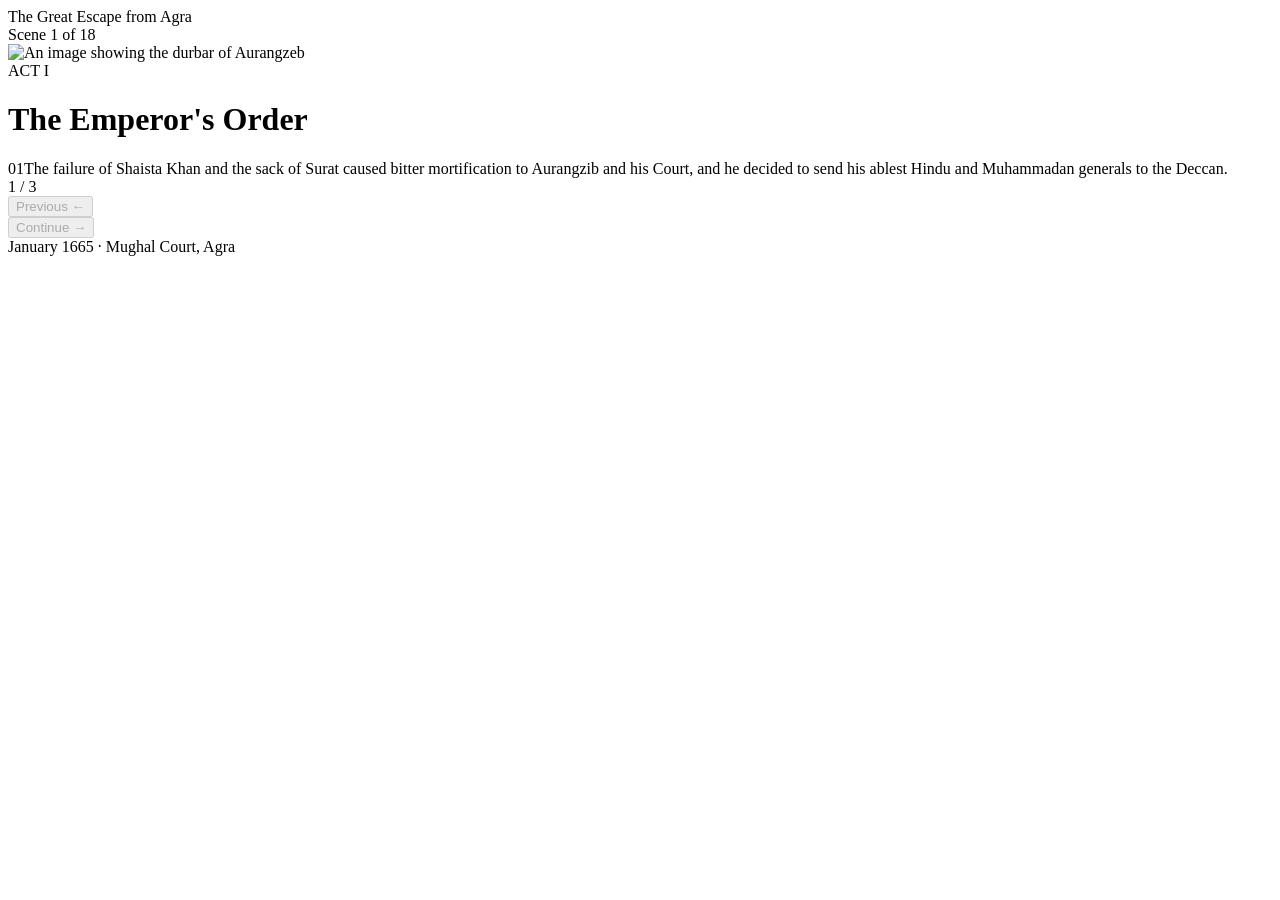
==== commit 7cfabd21: "Update Idea2.html" ====
--- a/Idea2.html
+++ b/Idea2.html
@@ -1,13 +1,18 @@
 <!DOCTYPE html>
-<link rel="stylesheet" href="style.css">
 <html lang="en">
 <head>
 <meta charset="UTF-8">
 <meta name="viewport" content="width=device-width, initial-scale=1.0">
 <title>The Great Escape from Agra</title>
-
+<link rel="stylesheet" href="style.css">
+<!-- ADDED: Leaflet CSS (loads once, used only when a map scene is shown) -->
+<link rel="stylesheet" href="https://cdnjs.cloudflare.com/ajax/libs/leaflet/1.9.4/leaflet.min.css">
 </head>
 <body>
+<body>
+
+
+
 
 <div id="global-header">
   <div class="header-title">The Great Escape from Agra</div>
@@ -23,6 +28,11 @@
 </footer>
 
 <script>
+  // ADDED: resume bg audio if user allowed it on landing page
+if (sessionStorage.getItem('audioUnlocked') === 'true') {
+  const a = document.getElementById('bg-audio');
+  if (a) { a.volume = 1; a.play().catch(() => {}); }
+}
 /* ═══════════════════════════════════════════
    SCENE DATA
 ═══════════════════════════════════════════ */
@@ -32,6 +42,13 @@
     act: "ACT I",
     title: "The Emperor's Order",
     footer: "January 1665 · Mughal Court, Agra",
+    audio: "murmur.ogg",
+    // ADDED: media panel — map showing Agra and the Deccan theatre
+    media: {
+      type: "image",
+      src: "durbar.webp",
+      alt:"An image showing the durbar of Aurangzeb",
+    },
     narration: [
       "The failure of Shaista Khan and the sack of Surat caused bitter mortification to Aurangzib and his Court, and he decided to send his ablest Hindu and Muhammadan generals to the Deccan.",
       "Among the promotions and transfers on his birthday, 30th September, 1664, the Emperor appointed Mirza Rajah Jai Singh to put down Shivaji.",
@@ -46,6 +63,7 @@
     act: "ACT I — Scene 2",
     title: "The Approach",
     role: "You are Jai Singh II, Mirza Raja of Amber",
+   
     narrative: "Your column has crossed the Narmada. The Deccan plateau opens before you. Shivaji's network of hill forts stretches from Pune to the Konkan coast. Your cavalry is strong, your artillery slow. The monsoon is four months away — time is your most precious resource.",
     question: "How do you approach the Maratha heartland?",
     footer: "February 1665 · Northern Deccan",
@@ -74,11 +92,14 @@
   },
   /*Here, another map showing the Maratha empire, Golkondas and bijapur and the relative position of saswad where he set up his base later*/
   {
+    
     type: "narration",
     act: "ACT II",
     title: "The Western Ghats",
     footer: "March, 1665 · Sahyadri Ranges",
+    audio: "audio1.ogg",
     narration: [
+      
       "In Western Maharashtra with its heavy rainfall, campaigning is impossible during the monsoons. It was already 3rd March when Jai Singh reached Puna, and if he was to effect anything it must be done in the next three months. ",
       "The Western Ghats form a long towering wall running north to south along the western side of the Deccan. They have thrown off a number of short spurs eastwards, every two of which enclose a valley, the bed of some stream rolling east to join its sisters and form the mighty rivers of the south, the Godavari and the Krishna. ",
       "Towards the east the spurs end, the valleys widen out and merge in the vast plains of the kingdom of Bijapur and this is the cradle of the Maratha kingdom, open  and therefore vulnerable, on the east, it is almost impenetrable from the west on account of hills and jungles .",
@@ -91,6 +112,17 @@
     act: "ACT III",
     title: "The Purandar Fort",
     footer: "1665 · Purandar Fort",
+    // ADDED: map showing Purandar geography
+    media: {
+      type: "map",
+      center: [18.2667, 73.9833],
+      zoom: 12,
+      markers: [
+        { lat: 18.2667, lng: 73.9833, label: "Purandar Citadel (4,364 ft)", icon: "🏰" },
+        { lat: 18.2720, lng: 74.0020, label: "Vajragarh (Rudramala)", icon: "⚔️" },
+        { lat: 18.3278, lng: 74.0569, label: "Saswad — Jai Singh's Camp", icon: "🏕️" },
+      ]
+    },
     narration: [
       "Six miles south of Saswad rises the stupendous mountain mass of Purandar, the highest point of which towers 4,364 feet above sea-level and more than 2,500 feet above the plain at its foot. It is really a double fort, with an independent and very strong sister enclosure, named Vajragarh. on a ridge running out east of it.",
       "The Western Ghats form a long towering wall running north to south along the western side of the Deccan. They have thrown off a number of short spurs eastwards, every two of which enclose a valley, the bed of some stream rolling east to join its sisters and form the mighty rivers of the south, the Godavari and the Krishna. ",
@@ -126,6 +158,11 @@
     act: "ACT IV",
     title: "The Siege Begins",
     footer: "March - April, 1665 · Vajragad",
+    media: {
+      type: "image",
+      src: "vajra.webp",
+      alt:"An image showing Vajragad and Purandar in one frame",
+    },
     narration: [
       "Dilir Khan with his nephews and Afghan troops, Hari Bhan and Udai Bhan Gaur, entrenched between Purandar and Rudramal. In front of him were the chief of the artillery, Turktaz Khan, and the party sent by Jai Singh.",
       "Kirat Singh with the 3,000 troopers of the Rajah and a few other mansabdars made a stockade opposite the north gate of Purandar. On the right were the trenches of Rajah Narsingh Gaur, Karn Rathor, among others. Behind Purandar and facing its postern gate (khirfy) was the position of Daud Khan, Rajah Rai Singh, Md. Salih Tarkhan, among others. ",
@@ -181,6 +218,7 @@
     act: "ACT VI",
     title: "Storming of the Outworks of Purandhar",
     footer: "May, 1665 · Purandhar",
+     
     narration: [
       "When, in the course of May, the Mughal trenches reached the foot of the two White Towers, which had been dismantled by bombardment, the garrison began to throw down lighted naphtha oil, leather bags full of gunpowder, bombs and heavy stones which effectually stopped the further advance of the Mughals",
       "Jai Singh ordered a high wooden platform of logs and planks to be made, on which guns were to be mounted and parties of gunners and musketeers placed, to command the enemy's position.",
@@ -318,6 +356,22 @@
   act: "ACT XI",
   title: "The Route",
   footer: "August 1666 · Agra to the Deccan",
+  audio: "horse.ogg",
+  // ADDED: escape route map
+  media: {
+    type: "map",
+    center: [23.0, 80.0],
+    zoom: 5,
+    markers: [
+      { lat: 27.1767, lng: 78.0081, label: "Agra — Escape begins", icon: "🚪" },
+      { lat: 27.4924, lng: 77.6737, label: "Mathura — Disguise adopted", icon: "🪔" },
+      { lat: 25.4358, lng: 81.8463, label: "Allahabad — Ganges crossing", icon: "🌊" },
+      { lat: 25.3176, lng: 82.9739, label: "Benares — Near capture", icon: "⚠️" },
+      { lat: 24.7955, lng: 84.9994, label: "Gaya — Pilgrim cover", icon: "🕌" },
+      { lat: 19.8135, lng: 85.8312, label: "Puri — Jagannath Temple", icon: "🛕" },
+      { lat: 18.5204, lng: 73.8567, label: "Rajgarh — Homecoming", icon: "🏠" },
+    ]
+  },
   narration: [
     "With consummate cunning Shiva threw his pursuers off the scent, by following a route exactly opposite to that which leads to Maharashtra. ",
     
@@ -352,6 +406,7 @@
   act: "ACT XIII",
   title: "Homecoming",
   footer: "End of December, 1666 · Rajgarh",
+  audio: "tutari.ogg",
   narration: [
     "Towards the end of December 1666, Shivaji returned at last to Rajgad in the garb of a wandering ascetic. Led into Jijabai’s presence as an unknown Bairagi, he fell at her feet; only when he laid his head in her lap did the mother recognize the son she had feared lost.",
     
@@ -367,8 +422,190 @@
 ];
 
 /* ═══════════════════════════════════════════
-   ENGINE
+   ADDED: MEDIA PANEL SYSTEM
+   - preloadMedia(scene): starts loading in background
+   - buildMediaPanel(scene): returns ready DOM element
+   - Leaflet is loaded lazily on first map request
 ═══════════════════════════════════════════ */
+
+// Cache: key = scene index, value = { el, ready, leafletMap }
+const mediaCache = {};
+let leafletLoaded = false;
+let leafletLoadPromise = null;
+
+function loadLeaflet() {
+  if (leafletLoaded) return Promise.resolve();
+  if (leafletLoadPromise) return leafletLoadPromise;
+  leafletLoadPromise = new Promise((resolve) => {
+    const s = document.createElement('script');
+    s.src = 'https://cdnjs.cloudflare.com/ajax/libs/leaflet/1.9.4/leaflet.min.js';
+    s.onload = () => { leafletLoaded = true; resolve(); };
+    document.head.appendChild(s);
+  });
+  return leafletLoadPromise;
+}
+
+// ADDED: Preload media for a given scene index (non-blocking)
+function preloadMedia(sceneIndex) {
+  if (sceneIndex < 0 || sceneIndex >= SCENES.length) return;
+  if (mediaCache[sceneIndex]) return; // already preloaded
+
+  const scene = SCENES[sceneIndex];
+  if (!scene.media) return;
+
+  const entry = { el: null, ready: false, leafletMap: null };
+  mediaCache[sceneIndex] = entry;
+
+  const panel = document.createElement('div');
+  panel.className = 'media-panel';
+
+  if (scene.media.type === 'image') {
+    const img = new Image();
+    img.className = 'media-img';
+    img.alt = scene.media.alt || '';
+    panel.appendChild(img);
+    entry.el = panel;
+    img.onload = () => { entry.ready = true; };
+    img.onerror = () => { entry.ready = true; }; // fail silently
+    img.src = scene.media.src;
+  } else if (scene.media.type === 'map') {
+    const mapDiv = document.createElement('div');
+    mapDiv.className = 'media-map-container';
+    panel.appendChild(mapDiv);
+    entry.el = panel;
+
+    loadLeaflet().then(() => {
+      // Must be in DOM (even hidden) for Leaflet to size correctly
+      // We use a detached off-screen div trick: append to body, offscreen
+      mapDiv.style.position = 'absolute';
+      mapDiv.style.left = '-9999px';
+      mapDiv.style.width = '500px';
+      mapDiv.style.height = '500px';
+      document.body.appendChild(mapDiv);
+
+      const map = L.map(mapDiv, {
+        center: scene.media.center,
+        zoom: scene.media.zoom,
+        zoomControl: true,
+        attributionControl: false,
+        scrollWheelZoom: false,
+      });
+
+      L.tileLayer('https://{s}.basemaps.cartocdn.com/dark_all/{z}/{x}/{y}{r}.png', {
+        maxZoom: 19,
+      }).addTo(map);
+
+      // Add custom markers
+      (scene.media.markers || []).forEach(m => {
+        const icon = L.divIcon({
+          className: '',
+          html: `<div class="map-marker-wrap"><span class="map-marker-icon">${m.icon || '📍'}</span><div class="map-marker-label">${m.label}</div></div>`,
+          iconAnchor: [12, 12],
+        });
+        L.marker([m.lat, m.lng], { icon }).addTo(map);
+      });
+
+      entry.leafletMap = map;
+      entry.ready = true;
+    });
+  }
+}
+
+// ADDED: Mount cached media panel into scene layout, invalidate map size
+function mountMediaPanel(sceneIndex, containerEl) {
+  const entry = mediaCache[sceneIndex];
+  if (!entry || !entry.el) return;
+
+  const panel = entry.el;
+
+  // Move mapDiv back from body into the panel's proper place
+  if (entry.leafletMap) {
+    const mapDiv = panel.querySelector('.media-map-container');
+    if (mapDiv) {
+      mapDiv.style.position = '';
+      mapDiv.style.left = '';
+      mapDiv.style.width = '';
+      mapDiv.style.height = '';
+      // Leaflet needs a frame to recalculate after becoming visible
+      requestAnimationFrame(() => {
+        requestAnimationFrame(() => {
+          entry.leafletMap.invalidateSize();
+        });
+      });
+    }
+  }
+
+  containerEl.appendChild(panel);
+
+  // Trigger fade-in after mount
+  requestAnimationFrame(() => {
+    panel.classList.add('media-panel-visible');
+  });
+}
+/* ═══════════════════════════════════════════
+   SCENE AUDIO MANAGER
+   - Fades out bg music when scene has audio
+   - Fades back in when scene ends
+   - Preloads next scene's audio in background
+═══════════════════════════════════════════ */
+const bgAudio    = document.getElementById('bg-audio');
+const sceneAudio = new Audio();
+sceneAudio.preload = 'auto';
+let sceneAudioActive = false;
+
+function fadeVolume(audioEl, targetVol, duration = 1000) {
+  const steps    = 20;
+  const interval = duration / steps;
+  const delta    = (targetVol - audioEl.volume) / steps;
+  return new Promise(resolve => {
+    const t = setInterval(() => {
+      audioEl.volume = Math.min(1, Math.max(0, audioEl.volume + delta));
+      if ((delta > 0 && audioEl.volume >= targetVol) ||
+          (delta < 0 && audioEl.volume <= targetVol)) {
+        audioEl.volume = targetVol;
+        clearInterval(t);
+        resolve();
+      }
+    }, interval);
+  });
+}
+
+function startSceneAudio(src) {
+  sceneAudio.src = src;
+  sceneAudio.volume = 0;
+  sceneAudio.loop = true;
+  sceneAudio.play().catch(() => {});
+  sceneAudioActive = true;
+
+  // Fade bg music down, scene audio up simultaneously
+  if (bgAudio) fadeVolume(bgAudio, 0.15);
+  fadeVolume(sceneAudio, 1);
+}
+
+function stopSceneAudio() {
+  if (!sceneAudioActive) return;
+  sceneAudioActive = false;
+
+  // Fade scene audio out, bg music back up simultaneously
+  fadeVolume(sceneAudio, 0).then(() => {
+    sceneAudio.pause();
+    sceneAudio.src = '';
+  });
+  if (bgAudio) fadeVolume(bgAudio, 1);
+}
+
+// Preload next scene's audio while current scene plays
+function preloadSceneAudio(sceneIndex) {
+  if (sceneIndex >= SCENES.length) return;
+  const next = SCENES[sceneIndex];
+  if (next.audio) {
+    const preloader = new Audio();
+    preloader.preload = 'auto';
+    preloader.src = next.audio;
+    // Just touching .src is enough to trigger browser preload
+  }
+}
+/* ═══════════════════════════════════════════ */
 let currentScene = 0;
 let narrationTimer = null;
 let narrationStep = 0;
@@ -390,6 +627,10 @@
 }
 
 function renderScene(scene) {
+  stopSceneAudio();
+  if (scene.audio) startSceneAudio(scene.audio);
+  preloadSceneAudio(currentScene + 1);
+
   const stage = document.getElementById('stage');
   stage.innerHTML = '';
   document.getElementById('footer-meta').textContent = scene.footer || '';
@@ -399,14 +640,32 @@
   narrationStep = 0;
   clearTimeout(narrationTimer);
 
+  // ADDED: Preload media for next scene in background
+  preloadMedia(currentScene + 1);
+
+  // MODIFIED: outer wrap now uses scene-layout for two-column support
   const wrap = document.createElement('div');
-  wrap.className = 'scene-enter';
+  wrap.className = 'scene-enter scene-layout';
+
+  // ADDED: left media panel (if scene has media)
+  if (scene.media) {
+    // Ensure current scene is preloaded (in case of direct jump)
+    if (!mediaCache[currentScene]) preloadMedia(currentScene);
+    mountMediaPanel(currentScene, wrap);
+  }
+
+  // Right content panel
+  const contentPanel = document.createElement('div');
+  contentPanel.className = scene.media ? 'content-panel' : 'content-panel content-panel-full';
 
   if (scene.type === 'decision') {
-    wrap.appendChild(buildDecisionScene(scene));
+    contentPanel.appendChild(buildDecisionScene(scene));
+    wrap.appendChild(contentPanel);
+    stage.appendChild(wrap);
   } else if (scene.type === 'narration') {
     const { el, start } = buildNarrationScene(scene);
-    wrap.appendChild(el);
+    contentPanel.appendChild(el);
+    wrap.appendChild(contentPanel);
     stage.appendChild(wrap);
     start();
     return;
@@ -435,6 +694,7 @@
       <div class="feedback-verdict" id="feedback-verdict"></div>
       <div id="feedback-text"></div>
     </div>
+    <div class="parent_btn">
     <div class="before-btn-wrap">
       <button class="before-btn" id="before-btn" disabled>
         Previous <span class="before-arrow">&#8592;</span>
@@ -444,6 +704,7 @@
       <button class="next-btn" id="next-btn" disabled>
         Continue <span class="next-arrow">&#8594;</span>
       </button>
+    </div>
     </div>
   `;
 
@@ -576,7 +837,7 @@
 function beforeScene() {
   clearTimeout(narrationTimer);
   currentScene--;
-  if (currentScene = 0) {
+  if (currentScene <= 1) {
     renderScene(SCENES[0]);
     return;
   }
@@ -600,7 +861,8 @@
       <h2 class="end-title">Campaign Complete</h2>
       <div class="gold-divider" style="width:80px;margin:1rem auto;"></div>
       <p class="narrative-text" style="font-size:0.95rem;">
-        The Deccan Campaign of 1665 reshaped the subcontinent. Jai Singh's mastery of political pressure over brute force, and Shivaji's willingness to yield tactically while preserving his strategic core — both stand as lessons in statecraft that endure.
+        On the 6th of June, 1674, at Raigad, Shivaji was crowned Chhatrapati, transforming a defiant regional power into a sovereign kingdom. This coronation was far more than a ceremonial act, it legitimized Maratha rule, consolidated authority, and marked the emergence of a structured state capable of expansion and governance. For the Deccan, it signaled a decisive shift in power, as the Marathas moved from resistance to dominance, reshaping the political landscape of the region. For Aurangzeb, however, this moment represented a direct challenge to imperial supremacy, an assertion of kingship where only subordination was expected. His response would define the latter half of his reign, as he plunged deeper into the Deccan campaigns, draining Mughal resources and weakening the empire’s foundation. In elevating himself to the status of a crowned ruler, Shivaji not only secured his legacy but also set in motion forces that would ultimately contribute to the gradual decline of Mughal authority in India.
+
       </p>
       <p class="end-sub" style="margin-top:1.5rem;">1665 – 1674 · Deccan Plateau</p>
     </div>
@@ -609,6 +871,8 @@
 }
 
 /* ── INIT ── */
+// ADDED: Preload first scene's media immediately on load
+preloadMedia(0);
 renderScene(SCENES[currentScene]);
 
 window.addEventListener('history:decision', e => console.log('[history:decision]', e.detail));
